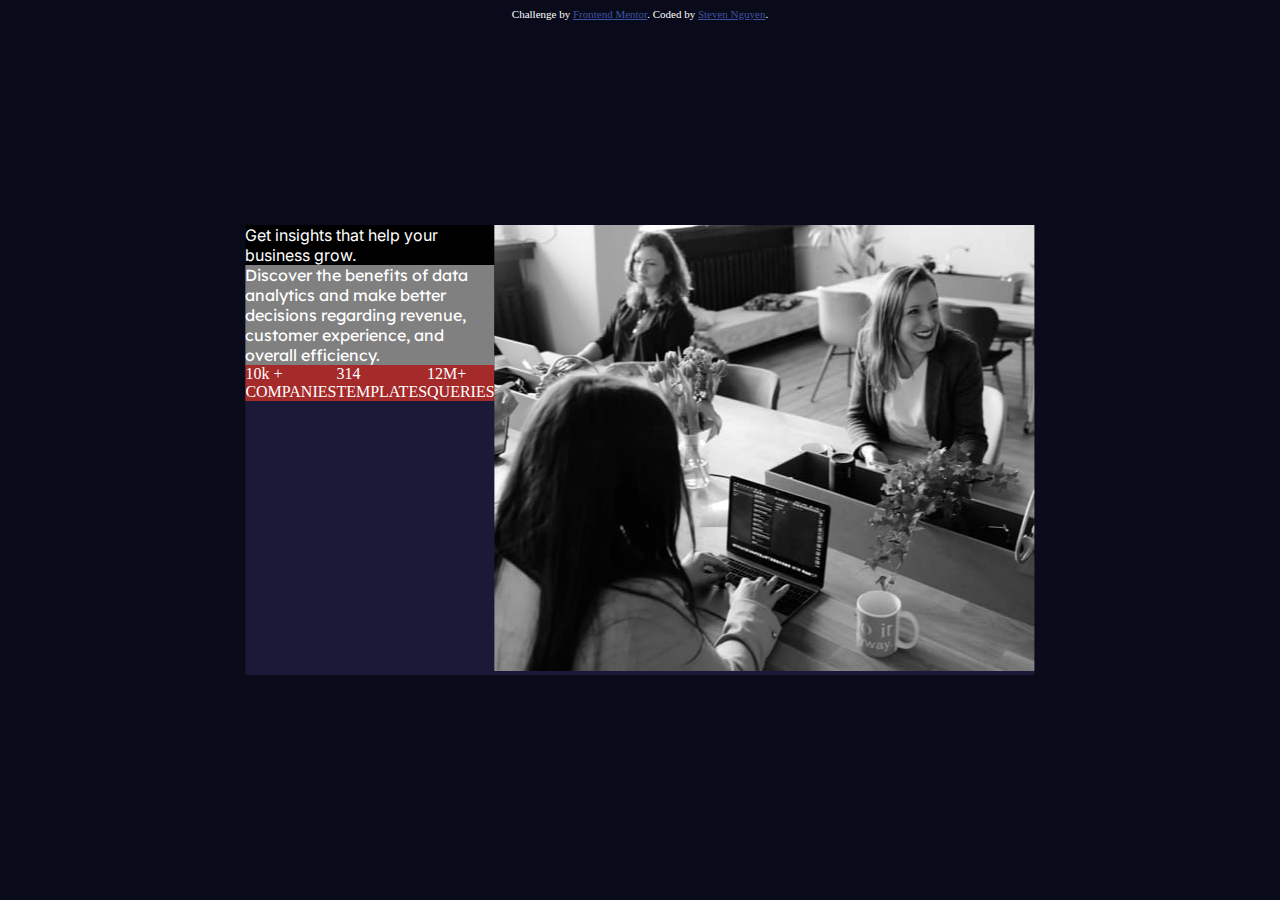
==== PracticeChallenges/stats-preview-card-component-main/index.html @ 65807e93 "first commit for first challenge" ====
<!DOCTYPE html>
<html lang="en">
<head>
  <meta charset="UTF-8">
  <meta name="viewport" content="width=device-width, initial-scale=1.0"> <!-- displays site properly based on user's device -->
  <link rel="stylesheet" href="styles.css"> 
  <link rel="icon" type="image/png" sizes="32x32" href="./images/favicon-32x32.png">
  <link rel="preconnect" href="https://fonts.gstatic.com">
  <link href="https://fonts.googleapis.com/css2?family=Inter:wght@400;700&family=Lexend+Deca&display=swap" rel="stylesheet">
  <title>Frontend Mentor | Stats preview card component</title>
</head>

<body>
  <div class="attribution">
    Challenge by <a href="https://www.frontendmentor.io?ref=challenge" target="_blank">Frontend Mentor</a>. 
    Coded by <a href="#">Steven Nguyen</a>.
  </div>

  <div class="grid-container center">
    <div class="grid-item grid-item-1">
      <div id="header">
        Get insights that help your business grow.
      </div>
      <div id="body">
        Discover the benefits of data analytics and make better decisions regarding revenue, customer experience, and overall efficiency.
      </div>
      <div id="stats">
        <div>
          10k +
          COMPANIES
        </div>
        <div>
          314 
          TEMPLATES
        </div>
        <div>
          12M+ 
          QUERIES
        </div>
      </div>
    </div>

    <div class="grid-item grid-item-2">
      <img src="images/image-header-desktop.jpg">

    </div>
  </div> 




</body>
</html>
---- PracticeChallenges/stats-preview-card-component-main/styles.css ----
.attribution {
  font-size: 11px;
  text-align: center;
  color: white;
}
.attribution a {
  color: hsl(228, 45%, 44%);
}

body {
  background-color: hsl(233, 47%, 7%);
  color: white;
}

.grid-container {
  display: grid;
  grid-template-columns: 1fr 1fr; 
  background-color: hsl(244, 38%, 16%);
}

.center {
  margin: 0;
  position: absolute;
  top: 50%;
  left: 50%;
  transform: translate(-50%, -50%)
}

.grid-item-1 {

}

#header {
  background-color: black;
  font-family: 'Inter';

}

#body {
  background-color: gray;
  font-family: 'Lexend Deca';
}

#stats {
  display: grid;
  background-color: brown;
  grid-template-columns: 1fr 1fr 1fr; 
}
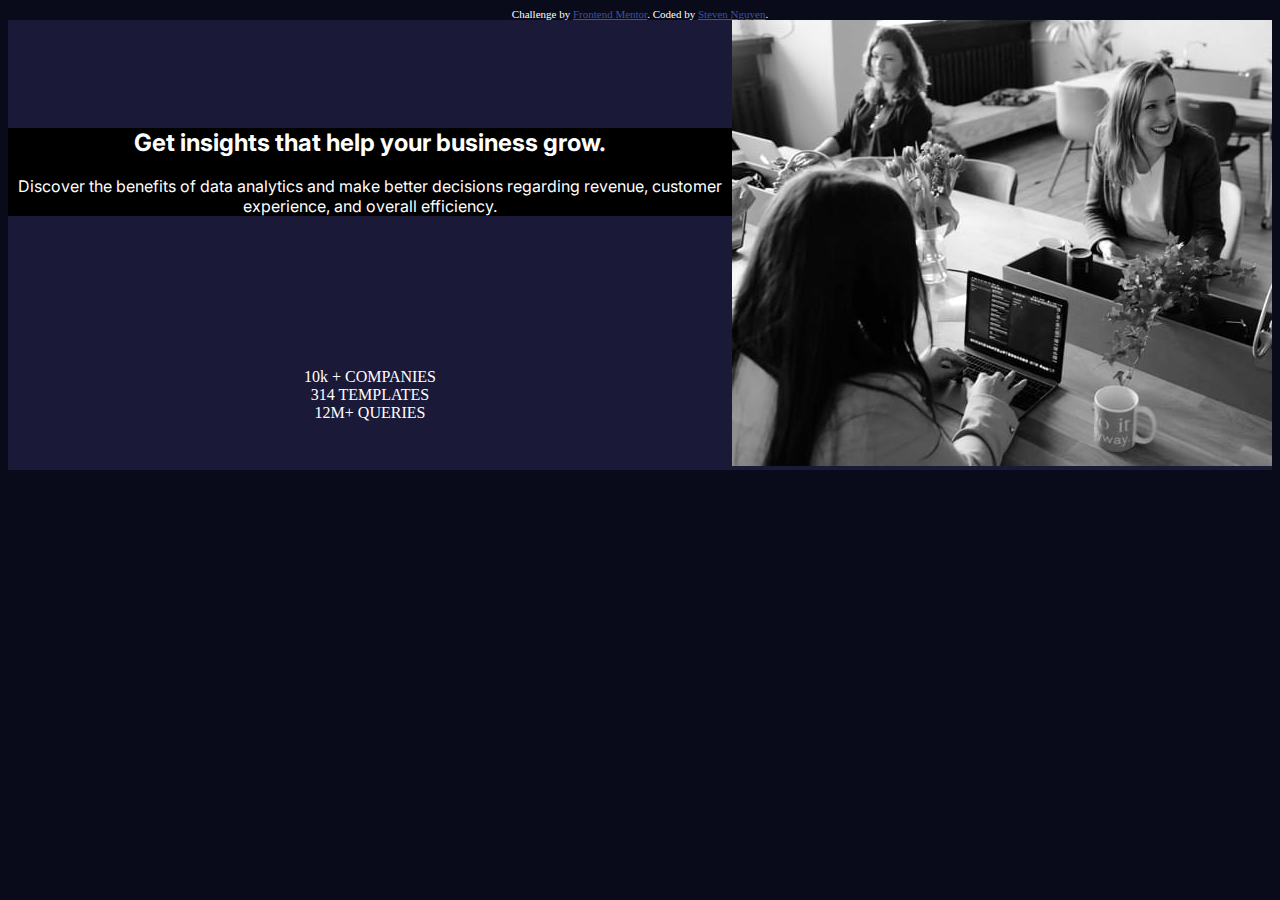
==== commit 7e998c08: "centered items and aligned image" ====
--- a/PracticeChallenges/stats-preview-card-component-main/index.html
+++ b/PracticeChallenges/stats-preview-card-component-main/index.html
@@ -7,7 +7,7 @@
   <link rel="icon" type="image/png" sizes="32x32" href="./images/favicon-32x32.png">
   <link rel="preconnect" href="https://fonts.gstatic.com">
   <link href="https://fonts.googleapis.com/css2?family=Inter:wght@400;700&family=Lexend+Deca&display=swap" rel="stylesheet">
-  <title>Frontend Mentor | Stats preview card component</title>
+  <title>Steven Nguyen | Stats preview card component</title>
 </head>
 
 <body>
@@ -19,30 +19,31 @@
   <div class="grid-container center">
     <div class="grid-item grid-item-1">
       <div id="header">
-        Get insights that help your business grow.
-      </div>
-      <div id="body">
-        Discover the benefits of data analytics and make better decisions regarding revenue, customer experience, and overall efficiency.
-      </div>
-      <div id="stats">
-        <div>
-          10k +
-          COMPANIES
-        </div>
-        <div>
-          314 
-          TEMPLATES
-        </div>
-        <div>
-          12M+ 
-          QUERIES
-        </div>
+        <h2>
+            Get insights that help your business grow.
+        </h2>
+        <p>
+            Discover the benefits of data analytics and make better decisions regarding revenue, customer experience, and overall efficiency.
+        </p>
       </div>
     </div>
-
+    
+    <div id="stats" class="grid-item grid-item-3">
+      <div>
+        10k +
+        COMPANIES
+      </div>
+      <div>
+        314 
+        TEMPLATES
+      </div>
+      <div>
+        12M+ 
+        QUERIES
+      </div>
+    </div>
     <div class="grid-item grid-item-2">
       <img src="images/image-header-desktop.jpg">
-
     </div>
   </div> 
 
--- a/PracticeChallenges/stats-preview-card-component-main/styles.css
+++ b/PracticeChallenges/stats-preview-card-component-main/styles.css
@@ -13,21 +13,38 @@
 }
 
 .grid-container {
+  background-color: hsl(244, 38%, 16%);
   display: grid;
-  grid-template-columns: 1fr 1fr; 
-  background-color: hsl(244, 38%, 16%);
+  grid-template-columns: 1fr auto; 
+  grid-template-rows: 1fr 1fr 1fr;
+  grid-template-areas: 
+    "header side"
+    "header side"
+    "foot side";
+    justify-content: center;
+    align-items: center;
+    text-align: center;
 }
 
-.center {
+/* .center {
   margin: 0;
   position: absolute;
   top: 50%;
   left: 50%;
   transform: translate(-50%, -50%)
+} */
+
+.grid-item-1 {
+  grid-area: header; 
+  
 }
 
-.grid-item-1 {
+.grid-item-2 {
+  grid-area: side;
+}
 
+.grid-item-3 {
+  grid-area: foot; 
 }
 
 #header {
@@ -42,7 +59,7 @@
 }
 
 #stats {
-  display: grid;
+  /* display: grid;
   background-color: brown;
-  grid-template-columns: 1fr 1fr 1fr; 
+  grid-template-columns: 1fr 1fr 1fr;  */
 }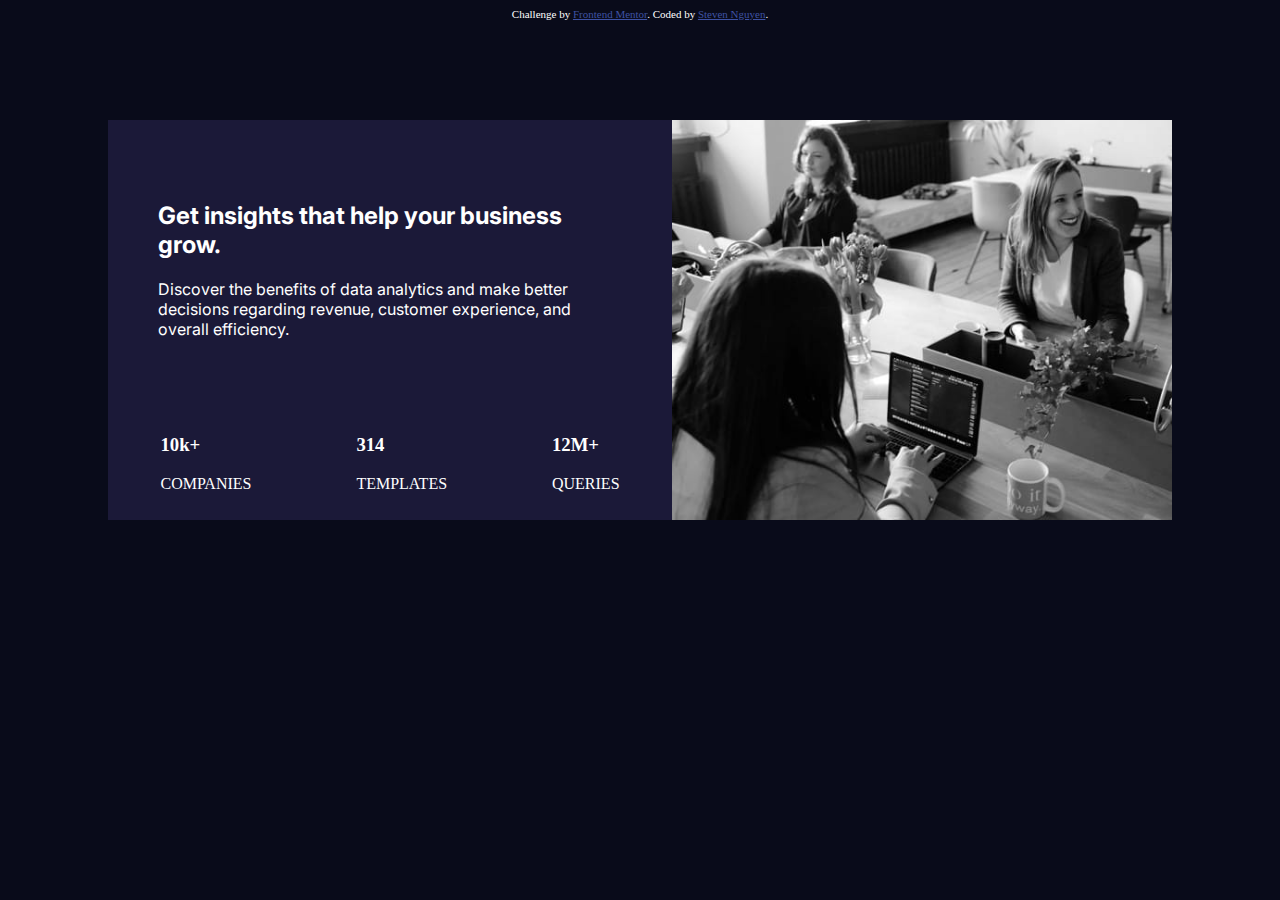
==== commit 5d039f08: "using flexbox" ====
--- a/PracticeChallenges/stats-preview-card-component-main/index.html
+++ b/PracticeChallenges/stats-preview-card-component-main/index.html
@@ -16,8 +16,8 @@
     Coded by <a href="#">Steven Nguyen</a>.
   </div>
 
-  <div class="grid-container center">
-    <div class="grid-item grid-item-1">
+  <div class="card">
+    <div class="card-body">
       <div id="header">
         <h2>
             Get insights that help your business grow.
@@ -26,26 +26,26 @@
             Discover the benefits of data analytics and make better decisions regarding revenue, customer experience, and overall efficiency.
         </p>
       </div>
-    </div>
-    
-    <div id="stats" class="grid-item grid-item-3">
+
+    <div class="card-stats">
       <div>
-        10k +
-        COMPANIES
+        <h3>10k+</h3>
+        <p>COMPANIES</p>
       </div>
       <div>
-        314 
-        TEMPLATES
+        <h3>314</h3>
+        <p>TEMPLATES</p>
       </div>
       <div>
-        12M+ 
-        QUERIES
+        <h3>12M+</h3>
+        <p>QUERIES</p>
       </div>
     </div>
-    <div class="grid-item grid-item-2">
-      <img src="images/image-header-desktop.jpg">
-    </div>
-  </div> 
+  </div>
+    
+  <div class="card-image">
+  </div>
+</div> 
 
 
 
--- a/PracticeChallenges/stats-preview-card-component-main/styles.css
+++ b/PracticeChallenges/stats-preview-card-component-main/styles.css
@@ -12,18 +12,39 @@
   color: white;
 }
 
-.grid-container {
+.card {
   background-color: hsl(244, 38%, 16%);
-  display: grid;
-  grid-template-columns: 1fr auto; 
-  grid-template-rows: 1fr 1fr 1fr;
-  grid-template-areas: 
-    "header side"
-    "header side"
-    "foot side";
-    justify-content: center;
-    align-items: center;
-    text-align: center;
+  display: flex;
+  flex-direction: row;
+  min-height: 400px;
+  margin: 100px 100px 100px 100px;
+}
+
+.card-body {
+  display: flex;
+  flex-direction: column; 
+  justify-content: space-evenly;
+}
+
+#header {
+  margin: 50px;
+}
+
+.card-stats {
+  display: flex;
+  flex-direction: row;
+  justify-content: space-around;
+}
+
+.card-stats > div {
+
+}
+
+.card-image {
+  background-image: url("images/image-header-desktop.jpg");
+  background-repeat: no-repeat;
+  background-size: 500px;
+  min-width: 500px;
 }
 
 /* .center {
@@ -34,32 +55,12 @@
   transform: translate(-50%, -50%)
 } */
 
-.grid-item-1 {
-  grid-area: header; 
-  
-}
-
-.grid-item-2 {
-  grid-area: side;
-}
-
-.grid-item-3 {
-  grid-area: foot; 
-}
-
 #header {
-  background-color: black;
   font-family: 'Inter';
 
 }
 
 #body {
-  background-color: gray;
   font-family: 'Lexend Deca';
 }
 
-#stats {
-  /* display: grid;
-  background-color: brown;
-  grid-template-columns: 1fr 1fr 1fr;  */
-}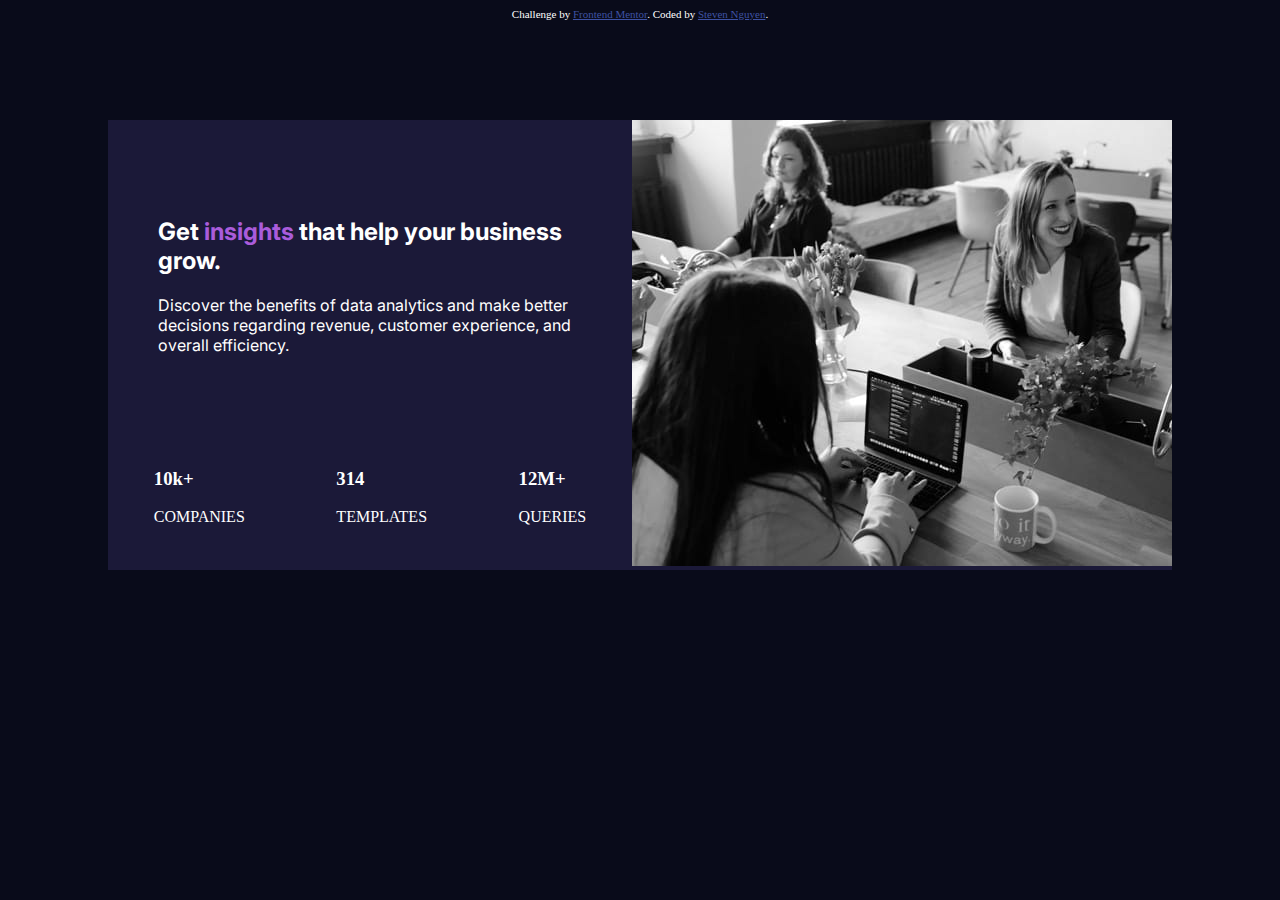
==== commit 1fc5049c: "added col flexbox and mobile media query" ====
--- a/PracticeChallenges/stats-preview-card-component-main/index.html
+++ b/PracticeChallenges/stats-preview-card-component-main/index.html
@@ -20,7 +20,7 @@
     <div class="card-body">
       <div id="header">
         <h2>
-            Get insights that help your business grow.
+            Get <span class="highlight">insights</span> that help your business grow.
         </h2>
         <p>
             Discover the benefits of data analytics and make better decisions regarding revenue, customer experience, and overall efficiency.
@@ -44,6 +44,7 @@
   </div>
     
   <div class="card-image">
+    <img id="main-image" src="images/image-header-desktop.jpg">
   </div>
 </div> 
 
--- a/PracticeChallenges/stats-preview-card-component-main/styles.css
+++ b/PracticeChallenges/stats-preview-card-component-main/styles.css
@@ -24,6 +24,7 @@
   display: flex;
   flex-direction: column; 
   justify-content: space-evenly;
+  flex: 1;
 }
 
 #header {
@@ -36,24 +37,25 @@
   justify-content: space-around;
 }
 
-.card-stats > div {
-
+.card-image {
+  position:relative;
 }
 
-.card-image {
-  background-image: url("images/image-header-desktop.jpg");
-  background-repeat: no-repeat;
-  background-size: 500px;
-  min-width: 500px;
+.card-image before {
+  content:"";
+  position: absolute;
+  top:0;
+  left:0;
+  height:100%;
+  width:100%;
+  background: hsl(277, 64%, 61%);
+  z-index:999;
 }
 
-/* .center {
-  margin: 0;
-  position: absolute;
-  top: 50%;
-  left: 50%;
-  transform: translate(-50%, -50%)
-} */
+#main-image {
+  max-width: 100%;
+  flex: 0 0 800px;
+}
 
 #header {
   font-family: 'Inter';
@@ -64,3 +66,14 @@
   font-family: 'Lexend Deca';
 }
 
+.highlight {
+  color: hsl(277, 64%, 61%);
+}
+
+@media screen and (max-width: 800px) {
+  .card {
+    display: flex;
+    flex-direction: column-reverse;
+    
+  }
+}